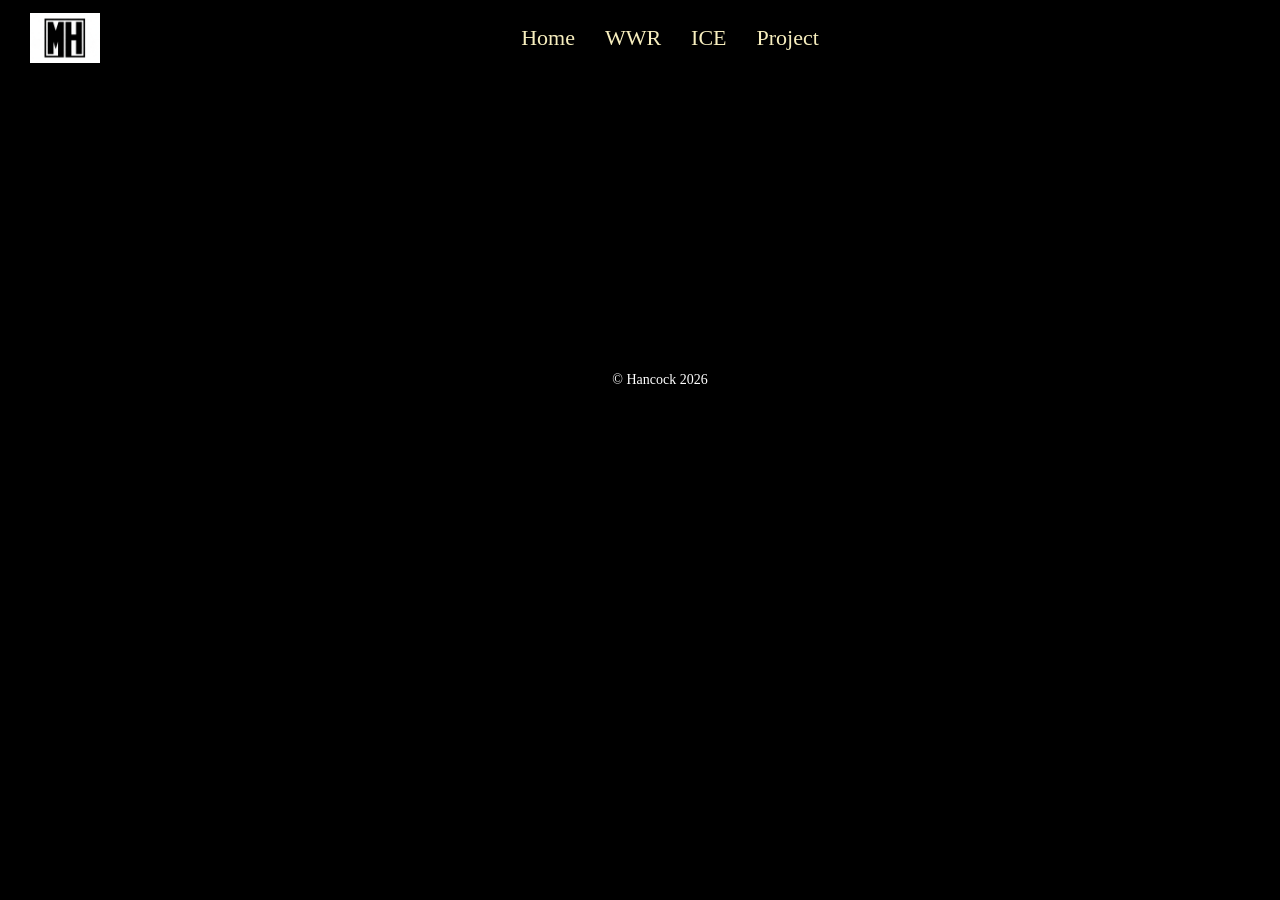
==== client_report.html @ 000e7f93 "Create client_report.html and updated index.html accordingly." ====
<!DOCTYPE html>
<html lang="en">
<head>
    <meta charset="UTF-8">
    <meta name="viewport" content="width=device-width, initial-scale=1.0">
    <title>Maximus Hancock's portal</title>
    <link rel="stylesheet" href='styles/styles.css'>
</head>
<body>
<video 
  autoplay 
  muted 
  loop 
  playsinline 
  id="bg-video"
>
  <source src="images/Stars-vid.mp4" type="video/mp4">
</video>

    <header>
        <img src="images/Max-Logo.jpg" alt="Site Logo" class="logo">

        <nav>
            <ul>
                <li><a href="/index.html">Home</a></li>
                <li><a href="/wwr/site-plan-rafting.html">WWR</a></li>
                <li><a href="/ice/ice.html">ICE</a></li>
                <li><a href="/index.html">Project</a></li>
            </ul>
        </nav>
    </header>
           
        <main>

        </main>
        <footer>
            <p>&copy; Hancock  2026</p>
        </footer>
---- styles/styles.css ----
body {
  background: #000;
}

#bg-video {
  position: fixed;
  right: 0;
  bottom: 0;
  min-width: 100%;
  min-height: 100%;
  width: auto;
  height: auto;
  z-index: -10;
  object-fit: cover;
}

body::before {
  content: "";
  position: fixed;
  inset: 0;
  background: rgba(0, 0, 0, 0.4);
  z-index: -1;
  pointer-events: none;
}

main,
section,
footer,
header,
nav {
  position: relative;
  z-index: 1;
}

header {
  position: fixed;
  top: 0;
  left: 0;
  width: 100%;
  background: rgba(0, 0, 0, 0.9);
  display: flex;
  align-items: center;
  justify-content: center;
  padding: 25px 30px;
  box-shadow: 0 2px 10px rgba(0, 0, 0, 0.5);
  z-index: 100;
}

.logo {
  position: absolute;
  left: 30px;
  width: 70px;
  height: auto;
  margin-right: 0;
}

header nav ul {
  display: flex;
  list-style: none;
  gap: 30px;
  margin: 0;
  padding: 0;
}

header nav a {
  color: #F7EEBE;
  text-decoration: none;
  font-size: 22px;
  font-weight: 500;
  transition: color 0.3s ease;
}

header nav a:hover {
  color: #c4ba3a;
}

body {
  padding-top: 80px;
}

#wrapper {
  border: 3px solid #43867c;
  width: 1024px;
  margin: auto;
  box-shadow: 10px 10px #F7EEBE;
}

nav li {
  display: flex;
  align-items: center;
}

main {
  display: grid;
  grid-template-columns: 1fr;
  gap: 20px;
  max-width: 900px;
  margin: 50px auto;
  padding: 0 40px;
  position: relative;
  z-index: 5;
}

section {
  background: rgba(67, 134, 124, 0.3);
  border: 2px solid rgba(67, 134, 124, 0.6);
  padding: 30px;
  border-radius: 10px;
  min-height: 200px;
  display: flex;
  align-items: center;
  justify-content: center;
  color: white;
  font-size: 24px;
  font-weight: bold;
  text-align: center;
  backdrop-filter: blur(5px);
  transition: all 0.3s ease;
  cursor: pointer;
}

section:hover {
  transform: scale(1.05) translateY(-5px);
  background: rgba(67, 134, 124, 0.5);
  border-color: rgba(67, 134, 124, 0.9);
  box-shadow: 0 8px 20px rgba(67, 134, 124, 0.4);
}

section a {
  color: white;
  text-decoration: none;
}

#contact {
  width: 200px;
  min-height: 200px;
  border: 3px solid #295831;
  padding: 10px;
  background: #1c8;
  color: #F7EEBE;
}

.floating-head-container {
  position: absolute;
  top: 60%;
  left: 50%;
  transform: translate(-50%, -50%);
  width: 100%;
  display: flex;
  justify-content: center;
  align-items: center;
  pointer-events: none;
  z-index: 10;
}

.floating-head {
  pointer-events: auto;
  max-width: 600px;
  height: auto;
}

@keyframes float {
  0%, 100% { transform: translateY(0); }
  50%      { transform: translateY(-25px); }
}

.floating-head:hover {
  transform: scale(1.12);
  transition: transform 0.35s ease-out;
}

.floating-head.laughing {
  animation: laughShake 1.2s ease-in-out forwards;
}

@keyframes laughShake {
  0%   { transform: translateX(0) rotate(0deg) scale(1); }
  10%  { transform: translateX(-10px) rotate(-5deg) scale(1.05); }
  20%  { transform: translateX(10px) rotate(5deg) scale(1.08); }
  30%  { transform: translateX(-8px) rotate(-4deg) scale(1.06); }
  40%  { transform: translateX(8px) rotate(4deg) scale(1.05); }
  50%  { transform: translateX(-6px) rotate(-3deg) scale(1.04); }
  60%  { transform: translateX(6px) rotate(3deg) scale(1.03); }
  70%  { transform: translateX(-4px) rotate(-2deg) scale(1.02); }
  80%  { transform: translateX(4px) rotate(2deg) scale(1.01); }
  90%  { transform: translateX(-2px) rotate(-1deg) scale(1); }
  100% { transform: translateX(0) rotate(0deg) scale(1); }
}

footer {
  position: relative;
  width: 100%;
  background: rgba(0, 0, 0, 0.9);
  text-align: center;
  padding: 20px;
  color: #fff;
  font-size: 14px;
  margin-top: 200px;
  z-index: 100;
}
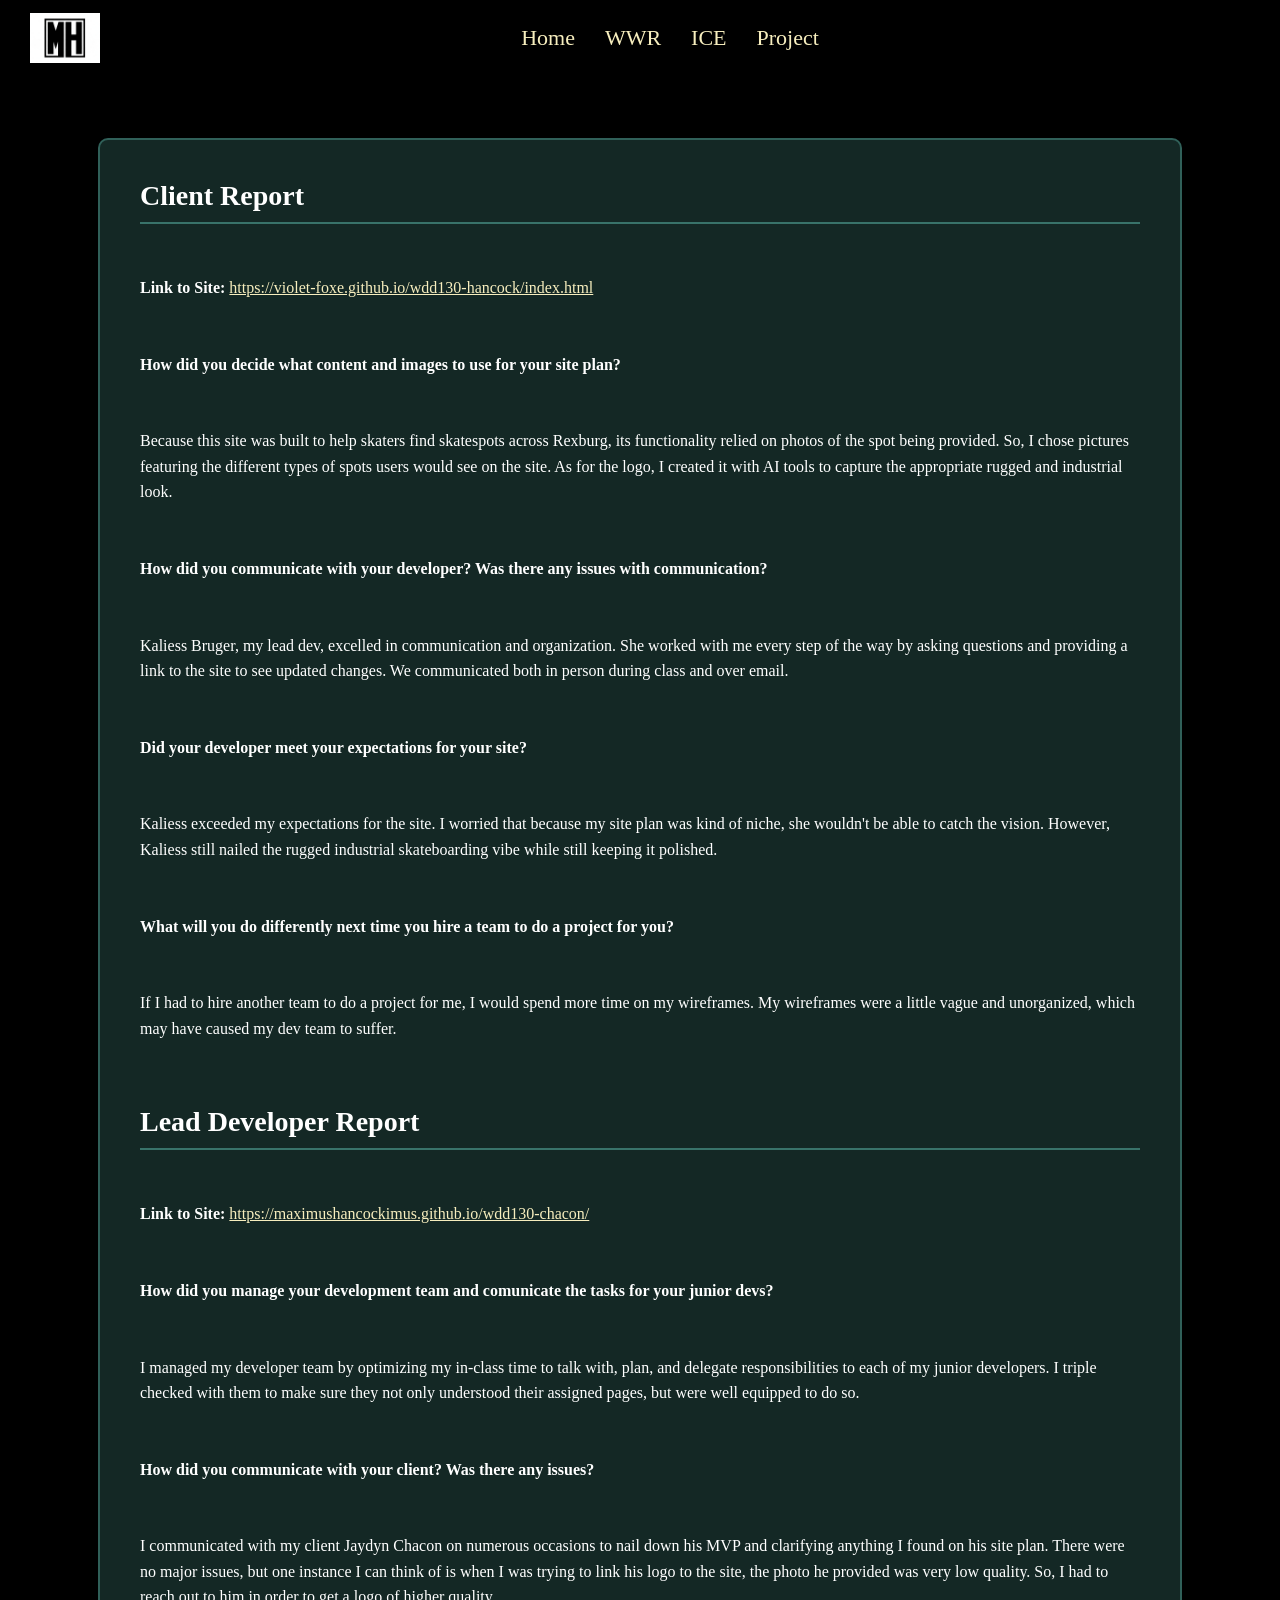
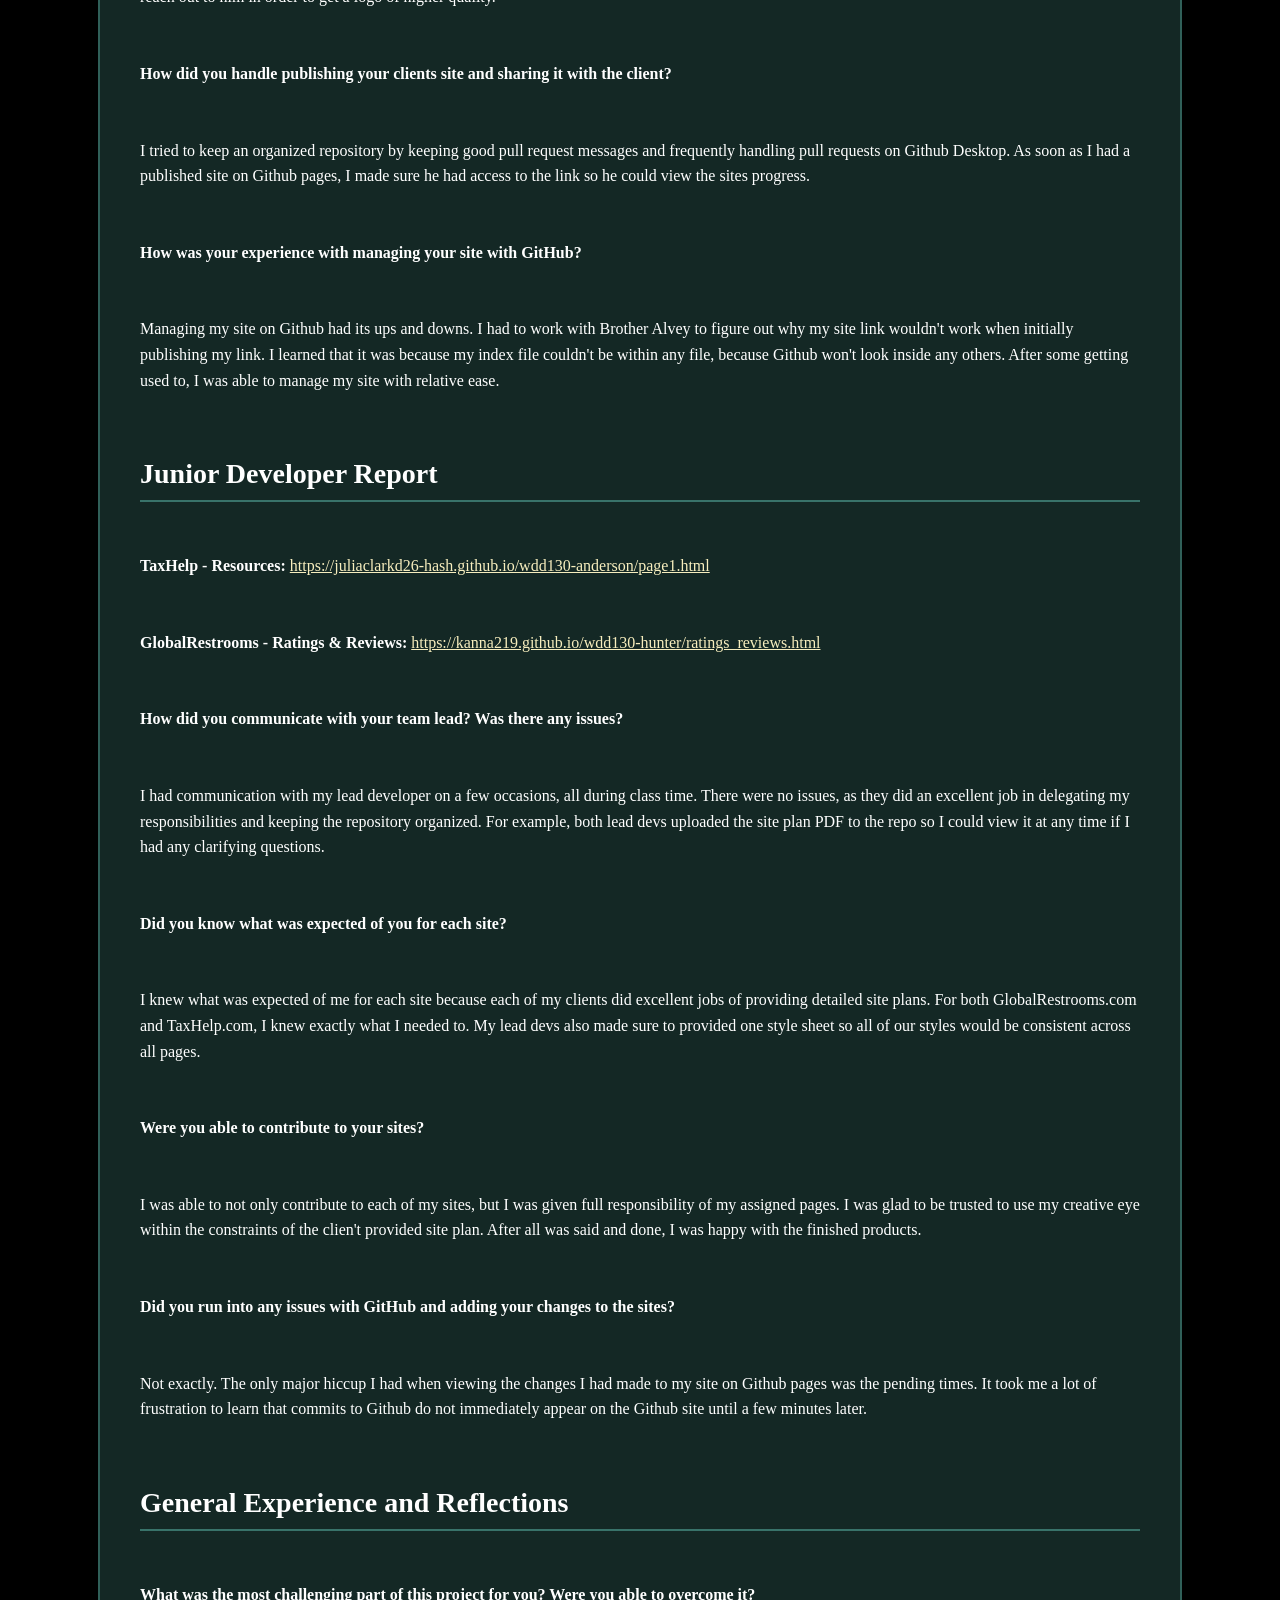
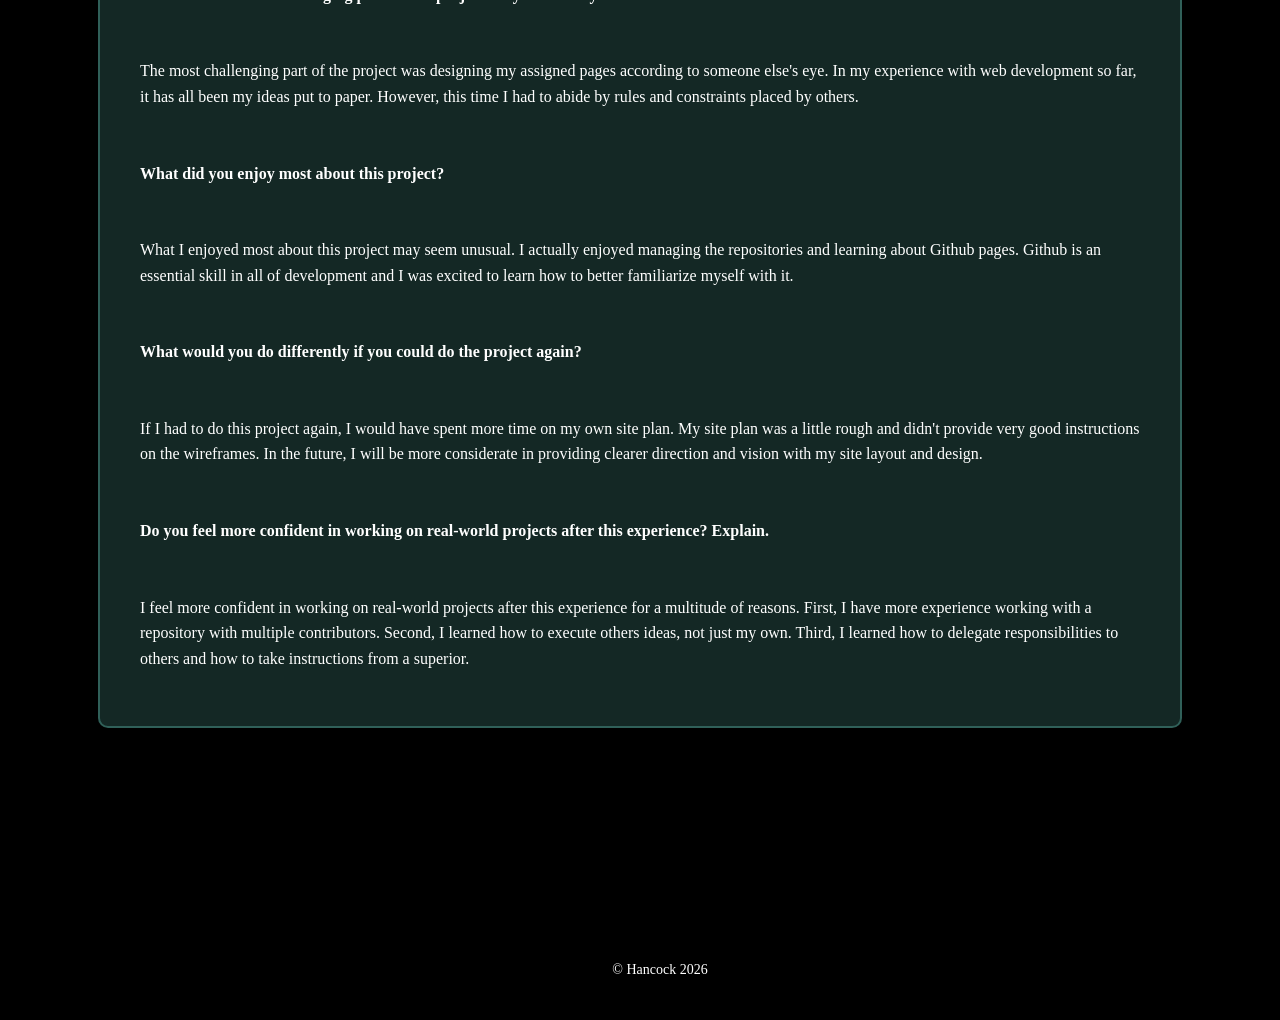
==== commit c6502c7f: "Finsihed All reports" ====
--- a/client_report.html
+++ b/client_report.html
@@ -30,8 +30,66 @@
         </nav>
     </header>
            
-        <main>
-
+        <main class="report-content">
+            <h2>Client Report</h2>
+            <p><strong>Link to Site:</strong> <a href="https://violet-foxe.github.io/wdd130-hancock/index.html">https://violet-foxe.github.io/wdd130-hancock/index.html</a></p>
+            
+            <p><strong>How did you decide what content and images to use for your site plan?</strong></p>
+            <p>Because this site was built to help skaters find skatespots across Rexburg, its functionality relied on photos of the spot being provided. So, I chose pictures featuring the different types of spots users would see on the site. As for the logo, I created it with AI tools to capture the appropriate rugged and industrial look.</p>
+            
+            <p><strong>How did you communicate with your developer? Was there any issues with communication?</strong></p>
+            <p>Kaliess Bruger, my lead dev, excelled in communication and organization. She worked with me every step of the way by asking questions and providing a link to the site to see updated changes. We communicated both in person during class and over email.</p>
+            
+            <p><strong>Did your developer meet your expectations for your site?</strong></p>
+            <p>Kaliess exceeded my expectations for the site. I worried that because my site plan was kind of niche, she wouldn't be able to catch the vision. However, Kaliess still nailed the rugged industrial skateboarding vibe while still keeping it polished.</p>
+            
+            <p><strong>What will you do differently next time you hire a team to do a project for you?</strong></p>
+            <p>If I had to hire another team to do a project for me, I would spend more time on my wireframes. My wireframes were a little vague and unorganized, which may have caused my dev team to suffer.</p>
+            
+            <h2>Lead Developer Report</h2>
+            <p><strong>Link to Site:</strong> <a href="https://maximushancockimus.github.io/wdd130-chacon/">https://maximushancockimus.github.io/wdd130-chacon/</a></p>
+            
+            <p><strong>How did you manage your development team and comunicate the tasks for your junior devs?</strong></p>
+            <p>I managed my developer team by optimizing my in-class time to talk with, plan, and delegate responsibilities to each of my junior developers. I triple checked with them to make sure they not only understood their assigned pages, but were well equipped to do so.</p>
+            
+            <p><strong>How did you communicate with your client? Was there any issues?</strong></p>
+            <p>I communicated with my client Jaydyn Chacon on numerous occasions to nail down his MVP and clarifying anything I found on his site plan. There were no major issues, but one instance I can think of is when I was trying to link his logo to the site, the photo he provided was very low quality. So, I had to reach out to him in order to get a logo of higher quality.</p>
+            
+            <p><strong>How did you handle publishing your clients site and sharing it with the client?</strong></p>
+            <p>I tried to keep an organized repository by keeping good pull request messages and frequently handling pull requests on Github Desktop. As soon as I had a published site on Github pages, I made sure he had access to the link so he could view the sites progress.</p>
+            
+            <p><strong>How was your experience with managing your site with GitHub?</strong></p>
+            <p>Managing my site on Github had its ups and downs. I had to work with Brother Alvey to figure out why my site link wouldn't work when initially publishing my link. I learned that it was because my index file couldn't be within any file, because Github won't look inside any others. After some getting used to, I was able to manage my site with relative ease.</p>
+            
+            <h2>Junior Developer Report</h2>
+            <p><strong>TaxHelp - Resources:</strong> <a href="https://juliaclarkd26-hash.github.io/wdd130-anderson/page1.html">https://juliaclarkd26-hash.github.io/wdd130-anderson/page1.html</a></p>
+            <p><strong>GlobalRestrooms - Ratings & Reviews:</strong> <a href="https://kanna219.github.io/wdd130-hunter/ratings_reviews.html">https://kanna219.github.io/wdd130-hunter/ratings_reviews.html</a></p>
+            
+            <p><strong>How did you communicate with your team lead? Was there any issues?</strong></p>
+            <p>I had communication with my lead developer on a few occasions, all during class time. There were no issues, as they did an excellent job in delegating my responsibilities and keeping the repository organized. For example, both lead devs uploaded the site plan PDF to the repo so I could view it at any time if I had any clarifying questions.</p>
+            
+            <p><strong>Did you know what was expected of you for each site?</strong></p>
+            <p>I knew what was expected of me for each site because each of my clients did excellent jobs of providing detailed site plans. For both GlobalRestrooms.com and TaxHelp.com, I knew exactly what I needed to. My lead devs also made sure to provided one style sheet so all of our styles would be consistent across all pages.</p>
+            
+            <p><strong>Were you able to contribute to your sites?</strong></p>
+            <p>I was able to not only contribute to each of my sites, but I was given full responsibility of my assigned pages. I was glad to be trusted to use my creative eye within the constraints of the clien't provided site plan. After all was said and done, I was happy with the finished products.</p>
+            
+            <p><strong>Did you run into any issues with GitHub and adding your changes to the sites?</strong></p>
+            <p>Not exactly. The only major hiccup I had when viewing the changes I had made to my site on Github pages was the pending times. It took me a lot of frustration to learn that commits to Github do not immediately appear on the Github site until a few minutes later.</p>
+            
+            <h2>General Experience and Reflections</h2>
+            
+            <p><strong>What was the most challenging part of this project for you? Were you able to overcome it?</strong></p>
+            <p>The most challenging part of the project was designing my assigned pages according to someone else's eye. In my experience with web development so far, it has all been my ideas put to paper. However, this time I had to abide by rules and constraints placed by others.</p>
+            
+            <p><strong>What did you enjoy most about this project?</strong></p>
+            <p>What I enjoyed most about this project may seem unusual. I actually enjoyed managing the repositories and learning about Github pages. Github is an essential skill in all of development and I was excited to learn how to better familiarize myself with it.</p>
+            
+            <p><strong>What would you do differently if you could do the project again?</strong></p>
+            <p>If I had to do this project again, I would have spent more time on my own site plan. My site plan was a little rough and didn't provide very good instructions on the wireframes. In the future, I will be more considerate in providing clearer direction and vision with my site layout and design.</p>
+            
+            <p><strong>Do you feel more confident in working on real-world projects after this experience? Explain.</strong></p>
+            <p>I feel more confident in working on real-world projects after this experience for a multitude of reasons. First, I have more experience working with a repository with multiple contributors. Second, I learned how to execute others ideas, not just my own. Third, I learned how to delegate responsibilities to others and how to take instructions from a superior.</p>
         </main>
         <footer>
             <p>&copy; Hancock  2026</p>
--- a/styles/styles.css
+++ b/styles/styles.css
@@ -197,4 +197,45 @@
   font-size: 14px;
   margin-top: 200px;
   z-index: 100;
+}
+
+.report-content {
+  background: rgba(67, 134, 124, 0.3);
+  border: 2px solid rgba(67, 134, 124, 0.6);
+  padding: 40px;
+  border-radius: 10px;
+  color: white;
+  backdrop-filter: blur(5px);
+  max-width: 1000px;
+  margin: 50px auto;
+}
+
+.report-content h2 {
+  color: white;
+  font-size: 28px;
+  margin-top: 30px;
+  margin-bottom: 15px;
+  border-bottom: 2px solid rgba(67, 134, 124, 0.8);
+  padding-bottom: 10px;
+}
+
+.report-content h2:first-child {
+  margin-top: 0;
+}
+
+.report-content p {
+  color: white;
+  font-size: 16px;
+  line-height: 1.6;
+  margin-bottom: 15px;
+  text-align: left;
+}
+
+.report-content a {
+  color: #F7EEBE;
+  text-decoration: underline;
+}
+
+.report-content a:hover {
+  color: #c4ba3a;
 }
